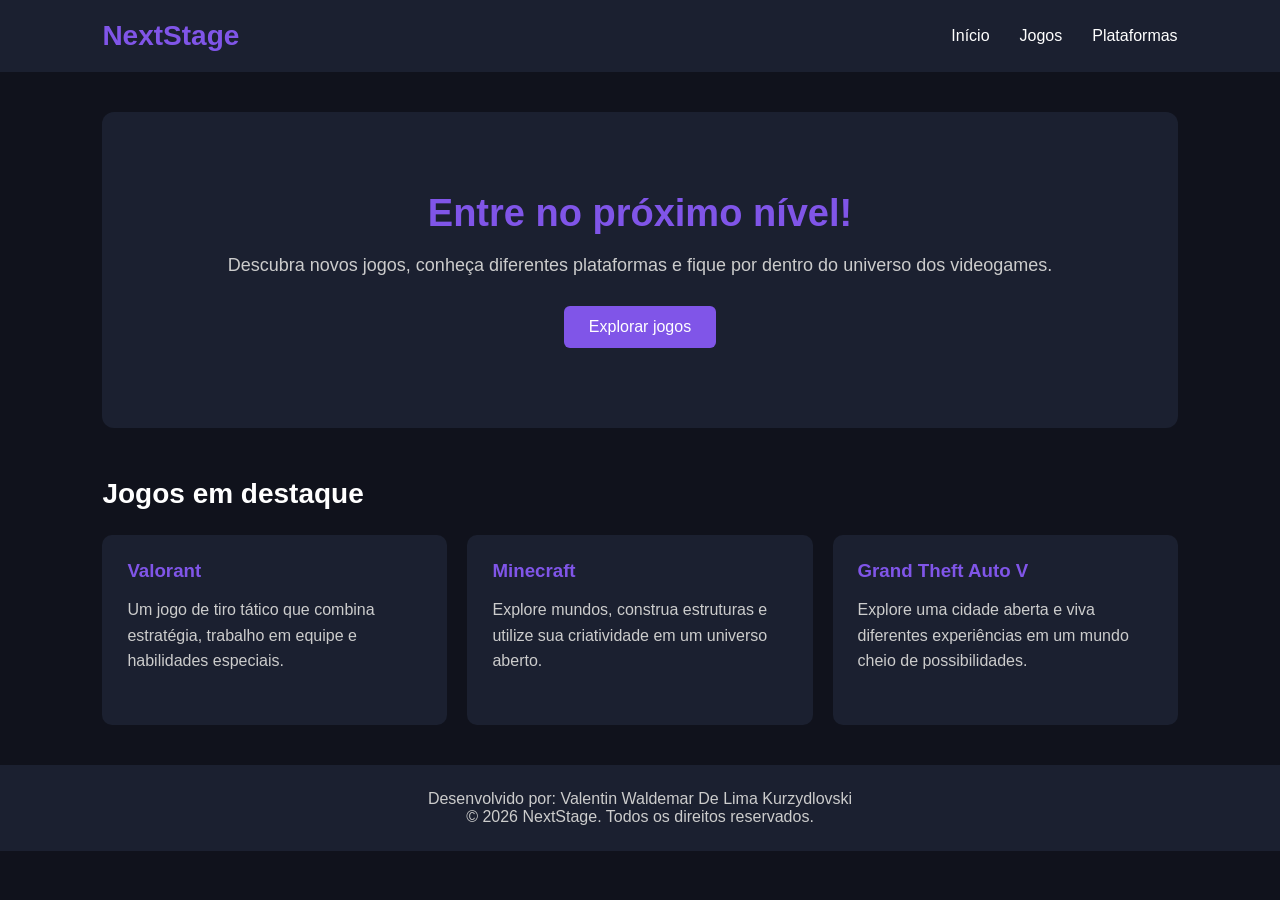
==== index.html @ 2cbc2589 "Estilização da página de jogos+correções na pagina inicial" ====
<!DOCTYPE html>
<html lang="pt-BR">

<head>
    <meta charset="UTF-8">
    <meta name="viewport" content="width=device-width, initial-scale=1.0">

    <title>NextStage | Início</title>

    <link rel="stylesheet" href="css/style.css">
</head>

<body>

    <header>
        <nav>
            <h1>NextStage</h1>

            <ul>
                <li><a href="index.html">Início</a></li>
                <li><a href="jogos.html">Jogos</a></li>
                <li><a href="plataformas.html">Plataformas</a></li>
            </ul>
        </nav>
    </header>

    <main>

        <section>
            <h2>Entre no próximo nível!</h2>

            <p>
                Descubra novos jogos, conheça diferentes plataformas
                e fique por dentro do universo dos videogames.
            </p>

            <a href="jogos.html">Explorar jogos</a>
        </section>

        <section>

            <h2>Jogos em destaque</h2>

            <article>
                <h3>Valorant</h3>
                <p>
                    Um jogo de tiro tático que combina estratégia,
                    trabalho em equipe e habilidades especiais.
                </p>
            </article>

            <article>
                <h3>Minecraft</h3>
                <p>
                    Explore mundos, construa estruturas e utilize
                    sua criatividade em um universo aberto.
                </p>
            </article>

            <article>
                <h3>Grand Theft Auto V</h3>
                <p>
                    Explore uma cidade aberta e viva diferentes
                    experiências em um mundo cheio de possibilidades.
                </p>
            </article>

        </section>

    </main>

    <footer>
        <p>Desenvolvido por: Valentin Waldemar De Lima Kurzydlovski</p>
        <p>&copy; 2026 NextStage. Todos os direitos reservados.</p>
    </footer>

</body>
</html>
---- css/style.css ----
* {
    margin: 0;
    padding: 0;
    box-sizing: border-box;
}

body {
    background-color: #10121C;
    color: #FFFFFF;
    font-family: Arial, sans-serif;
}

header {
    background-color: #1B2030;
    padding: 20px 8%;
}

nav {
    display: flex;
    justify-content: space-between;
    align-items: center;
}

nav h1 {
    color: #8055E8;
    font-size: 28px;
}

nav ul {
    display: flex;
    list-style: none;
    gap: 30px;
}

nav a {
    color: #FFFFFF;
    text-decoration: none;
    font-size: 16px;
}

nav a:hover {
    color: #8055E8;
}

main {
    padding: 40px 8%;
}

main section:first-child {
    background-color: #1B2030;
    padding: 80px 40px;
    border-radius: 12px;
    text-align: center;
    margin-bottom: 50px;
}

main section:first-child h2 {
    font-size: 38px;
    color: #8055E8;
    margin-bottom: 20px;
}

main section:first-child p {
    font-size: 18px;
    color: #CCCCCC;
    margin-bottom: 30px;
}

main section:first-child a {
    display: inline-block;
    background-color: #8055E8;
    color: #FFFFFF;
    padding: 12px 25px;
    border-radius: 6px;
    text-decoration: none;
}

main section:first-child a:hover {
    background-color: #6940CC;
}

main section:nth-child(2) h2 {
    font-size: 28px;
    margin-bottom: 25px;
}

main section:nth-child(2) article {
    display: inline-block;
    background-color: #1B2030;
    width: 31%;
    padding: 25px;
    margin-right: 1%;
    margin-bottom: 20px;
    border-radius: 10px;
    vertical-align: top;
}

article h3 {
    color: #8055E8;
    margin-bottom: 15px;
}

article p {
    color: #CCCCCC;
    line-height: 1.6;
}

footer {
    background-color: #1B2030;
    text-align: center;
    padding: 25px;
    color: #CCCCCC;
}

main section:nth-child(2) {
    display: grid;
    grid-template-columns: repeat(3, 1fr);
    gap: 20px;
}

main section:nth-child(2) h2 {
    grid-column: 1 / -1;
    margin-bottom: 5px;
}

main section:nth-child(2) article {
    width: 100%;
    margin: 0;
    min-height: 190px;
    transition: transform 0.3s;
}

main section:nth-child(2) article:hover {
    transform: translateY(-5px);
}
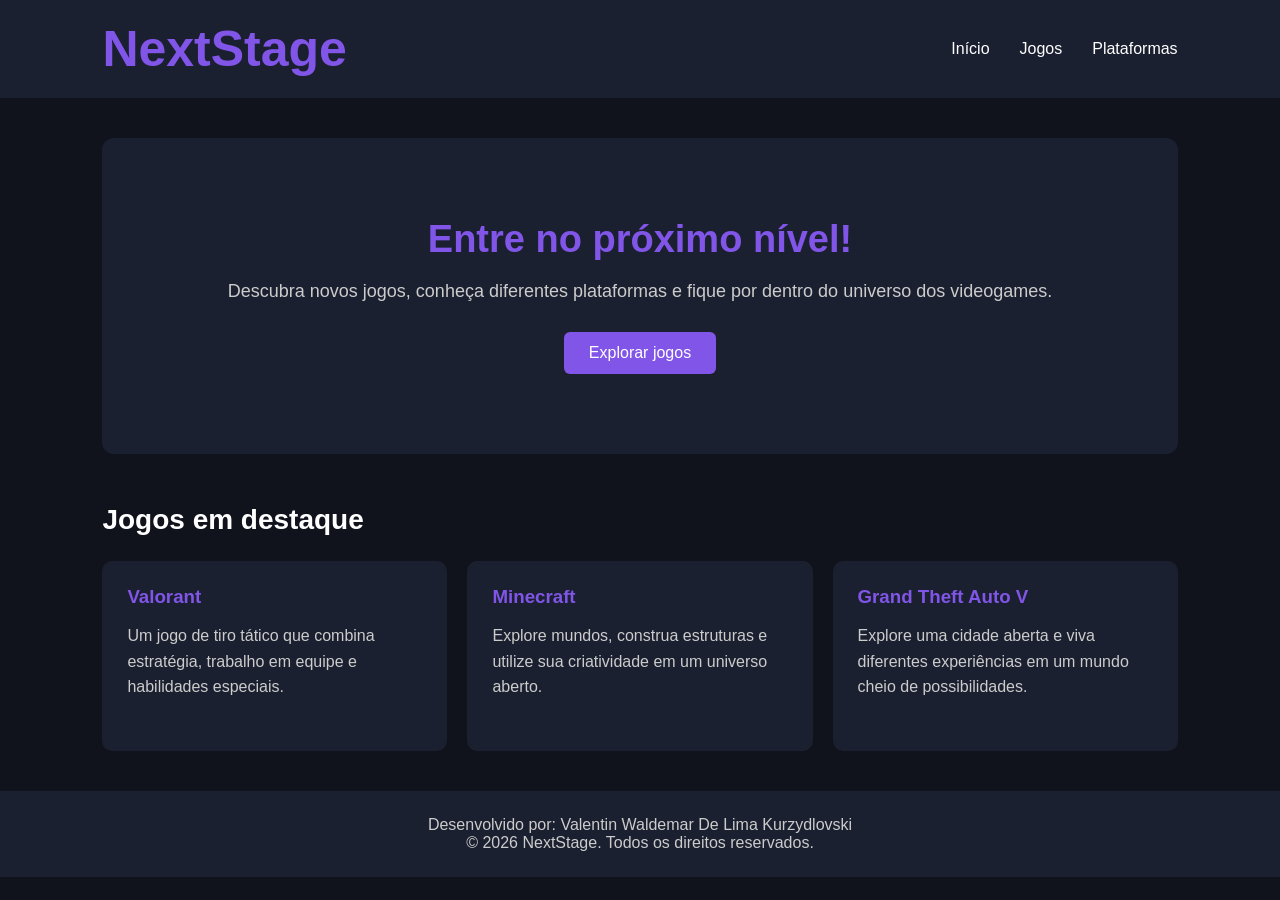
==== commit 7f345380: "Criação da Estrutura HTML da página de plataformas+alteração no cabeçalho" ====
--- a/index.html
+++ b/index.html
@@ -15,7 +15,7 @@
 
     <header>
         <nav>
-            <h1>NextStage</h1>
+            <h1><a href="index.html">NextStage</a></h1>
 
             <ul>
                 <li><a href="index.html">Início</a></li>
--- a/css/style.css
+++ b/css/style.css
@@ -134,3 +134,10 @@
 main section:nth-child(2) article:hover {
     transform: translateY(-5px);
 }
+nav h1 a {
+    display: inline-block;
+    color: inherit;
+    text-decoration: none;
+    font-size: 50px;
+    cursor: pointer;
+}
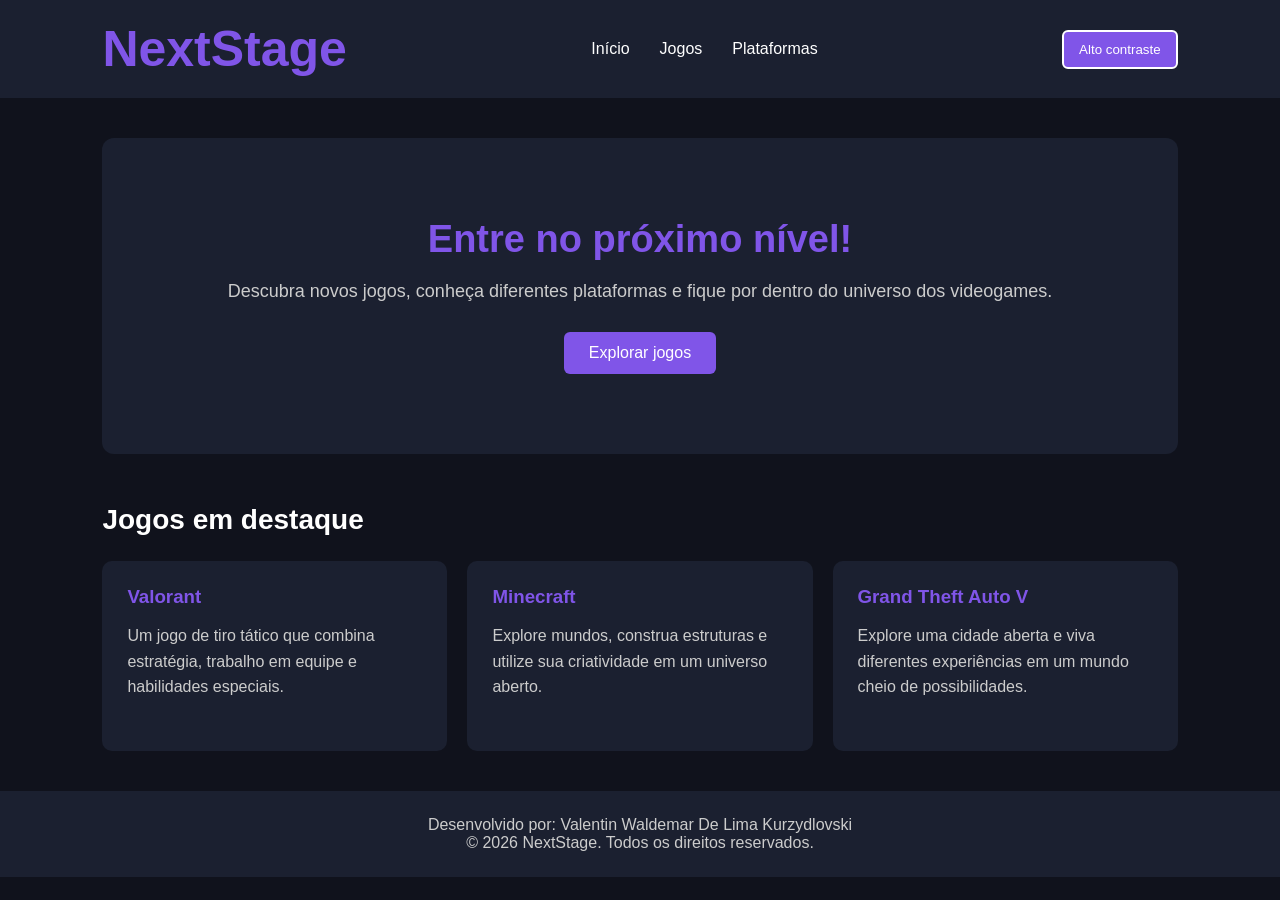
==== commit 812de037: "Adição de recurso de acessibilidade(alto contraste)" ====
--- a/index.html
+++ b/index.html
@@ -10,7 +10,6 @@
 
     <link rel="stylesheet" href="css/style.css">
 </head>
-
 <body>
 
     <header>
@@ -21,7 +20,9 @@
                 <li><a href="index.html">Início</a></li>
                 <li><a href="jogos.html">Jogos</a></li>
                 <li><a href="plataformas.html">Plataformas</a></li>
-            </ul>
+            </ul><button id="botaoContraste" type="button" aria-pressed="false">
+    Alto contraste
+</button>
         </nav>
     </header>
 
@@ -74,6 +75,6 @@
         <p>Desenvolvido por: Valentin Waldemar De Lima Kurzydlovski</p>
         <p>&copy; 2026 NextStage. Todos os direitos reservados.</p>
     </footer>
-
+<script src="js/script.js"></script>
 </body>
 </html>
--- a/css/style.css
+++ b/css/style.css
@@ -140,4 +140,111 @@
     text-decoration: none;
     font-size: 50px;
     cursor: pointer;
-}+}
+
+main section:nth-child(2) article {
+    min-height: 190px;
+    transition: transform 0.3s;
+}
+
+main section:nth-child(2) article:hover {
+    transform: translateY(-5px);
+}
+
+@media (max-width: 768px) {
+    header {
+        padding: 20px 5%;
+    }
+
+    nav {
+        flex-direction: column;
+        gap: 20px;
+    }
+
+    nav ul {
+        gap: 20px;
+        flex-wrap: wrap;
+        justify-content: center;
+    }
+
+    main {
+        padding: 30px 5%;
+    }
+
+    main section:nth-child(2) {
+        grid-template-columns: repeat(2, 1fr);
+    }
+
+    main section:first-child {
+        padding: 50px 20px;
+    }
+
+    main section:first-child h2 {
+        font-size: 30px;
+    }
+}
+
+@media (max-width: 480px) {
+    nav h1 a {
+        font-size: 50px;
+    }
+
+    nav ul {
+        gap: 15px;
+    }
+
+    nav a {
+        font-size: 14px;
+    }
+
+    main section:nth-child(2) {
+        grid-template-columns: 1fr;
+    }
+
+    main section:first-child h2 {
+        font-size: 26px;
+    }
+
+    main section:first-child p {
+        font-size: 16px;
+    }
+}
+#botaoContraste {
+    background-color: #8055E8;
+    color: #FFFFFF;
+    border: 2px solid #FFFFFF;
+    padding: 10px 15px;
+    border-radius: 6px;
+    cursor: pointer;
+}
+
+#botaoContraste:hover {
+    background-color: #6940CC;
+}
+
+.alto-contraste {
+    background-color: #000000 !important;
+    color: #FFFF00 !important;
+}
+
+.alto-contraste header,
+.alto-contraste article,
+.alto-contraste main section:first-child,
+.alto-contraste footer {
+    background-color: #000000 !important;
+    border: 2px solid #FFFF00;
+}
+
+.alto-contraste h1,
+.alto-contraste h2,
+.alto-contraste h3,
+.alto-contraste p,
+.alto-contraste a {
+    color: #FFFF00 !important;
+}
+
+.alto-contraste #botaoContraste {
+    background-color: #FFFF00;
+    color: #000000;
+    border-color: #FFFFFF;
+}
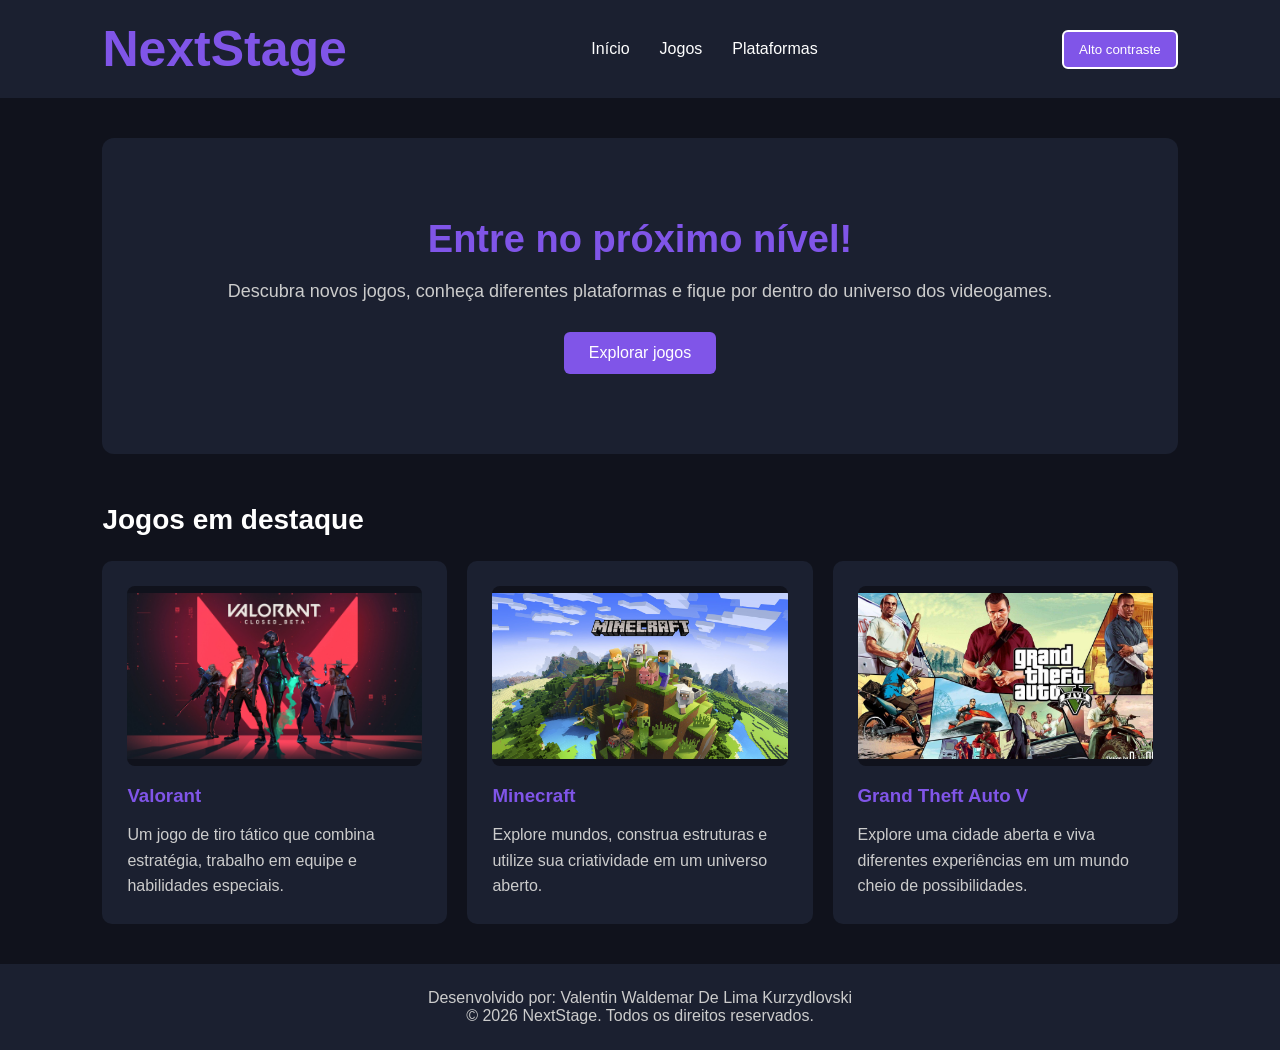
==== commit 262220d1: "adiçao de imagens/ testes de novas funcionalidades" ====
--- a/index.html
+++ b/index.html
@@ -42,16 +42,19 @@
         <section>
 
             <h2>Jogos em destaque</h2>
+            <article>
+    <a href="https://playvalorant.com/pt-br/download/" target="_blank" rel="noopener noreferrer" class="link-jogo">
+        <img src="imagens/valorant.jpg" alt="Capa do jogo Valorant">
+        <h3>Valorant</h3>
+    </a>
+    <p>
+        Um jogo de tiro tático que combina estratégia,
+        trabalho em equipe e habilidades especiais.
+    </p>
+</article>
 
             <article>
-                <h3>Valorant</h3>
-                <p>
-                    Um jogo de tiro tático que combina estratégia,
-                    trabalho em equipe e habilidades especiais.
-                </p>
-            </article>
-
-            <article>
+                <img src="imagens/minecraft.jpg" alt="Capa do jogo Minecraft">
                 <h3>Minecraft</h3>
                 <p>
                     Explore mundos, construa estruturas e utilize
@@ -60,6 +63,7 @@
             </article>
 
             <article>
+                <img src="imagens/gta5.jpg" alt="Capa do jogo Grand Theft Auto V">
                 <h3>Grand Theft Auto V</h3>
                 <p>
                     Explore uma cidade aberta e viva diferentes
--- a/css/style.css
+++ b/css/style.css
@@ -248,3 +248,16 @@
     color: #000000;
     border-color: #FFFFFF;
 }
+main section:nth-child(2) article img {
+    width: 100%;
+    height: 180px;
+    object-fit: contain;
+    background-color: #10121C;
+    border-radius: 8px;
+    margin-bottom: 15px;
+}
+.link-jogo {
+    text-decoration: none;
+    display: block;
+    cursor: pointer;
+}
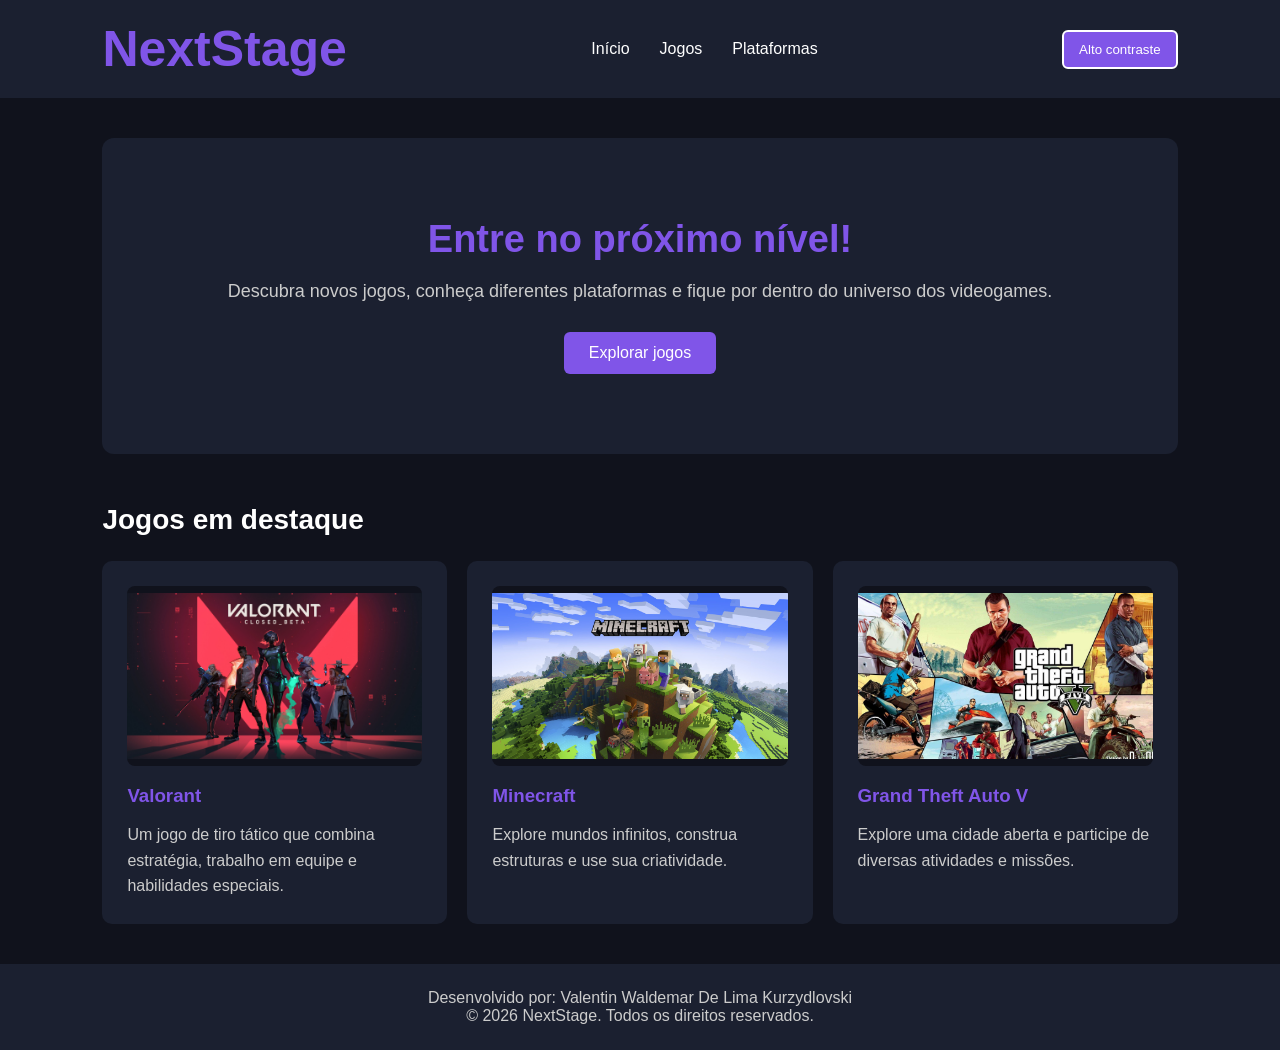
==== commit b6deb1cc: "Adiçaõ de mais jogos/adição de links clicaveis na página de cada jogo+correção de erros" ====
--- a/index.html
+++ b/index.html
@@ -1,4 +1,3 @@
-
 <!DOCTYPE html>
 <html lang="pt-BR">
 
@@ -53,21 +52,25 @@
     </p>
 </article>
 
-            <article>
-                <img src="imagens/minecraft.jpg" alt="Capa do jogo Minecraft">
-                <h3>Minecraft</h3>
+             <article>
+                <a href="https://www.minecraft.net/pt-br" target="_blank" rel="noopener noreferrer" class="link-jogo">
+                    <img src="imagens/minecraft.jpg" alt="Capa do jogo Minecraft">
+                    <h3>Minecraft</h3>
+                </a>
                 <p>
-                    Explore mundos, construa estruturas e utilize
-                    sua criatividade em um universo aberto.
+                    Explore mundos infinitos, construa estruturas
+                    e use sua criatividade.
                 </p>
             </article>
 
             <article>
-                <img src="imagens/gta5.jpg" alt="Capa do jogo Grand Theft Auto V">
-                <h3>Grand Theft Auto V</h3>
+                <a href="https://www.rockstargames.com/br/gta5" target="_blank" rel="noopener noreferrer" class="link-jogo">
+                    <img src="imagens/gta5.jpg" alt="Capa do jogo Grand Theft Auto V">
+                    <h3>Grand Theft Auto V</h3>
+                </a>
                 <p>
-                    Explore uma cidade aberta e viva diferentes
-                    experiências em um mundo cheio de possibilidades.
+                    Explore uma cidade aberta e participe de
+                    diversas atividades e missões.
                 </p>
             </article>
 
--- a/css/style.css
+++ b/css/style.css
@@ -1,4 +1,3 @@
-
 * {
     margin: 0;
     padding: 0;
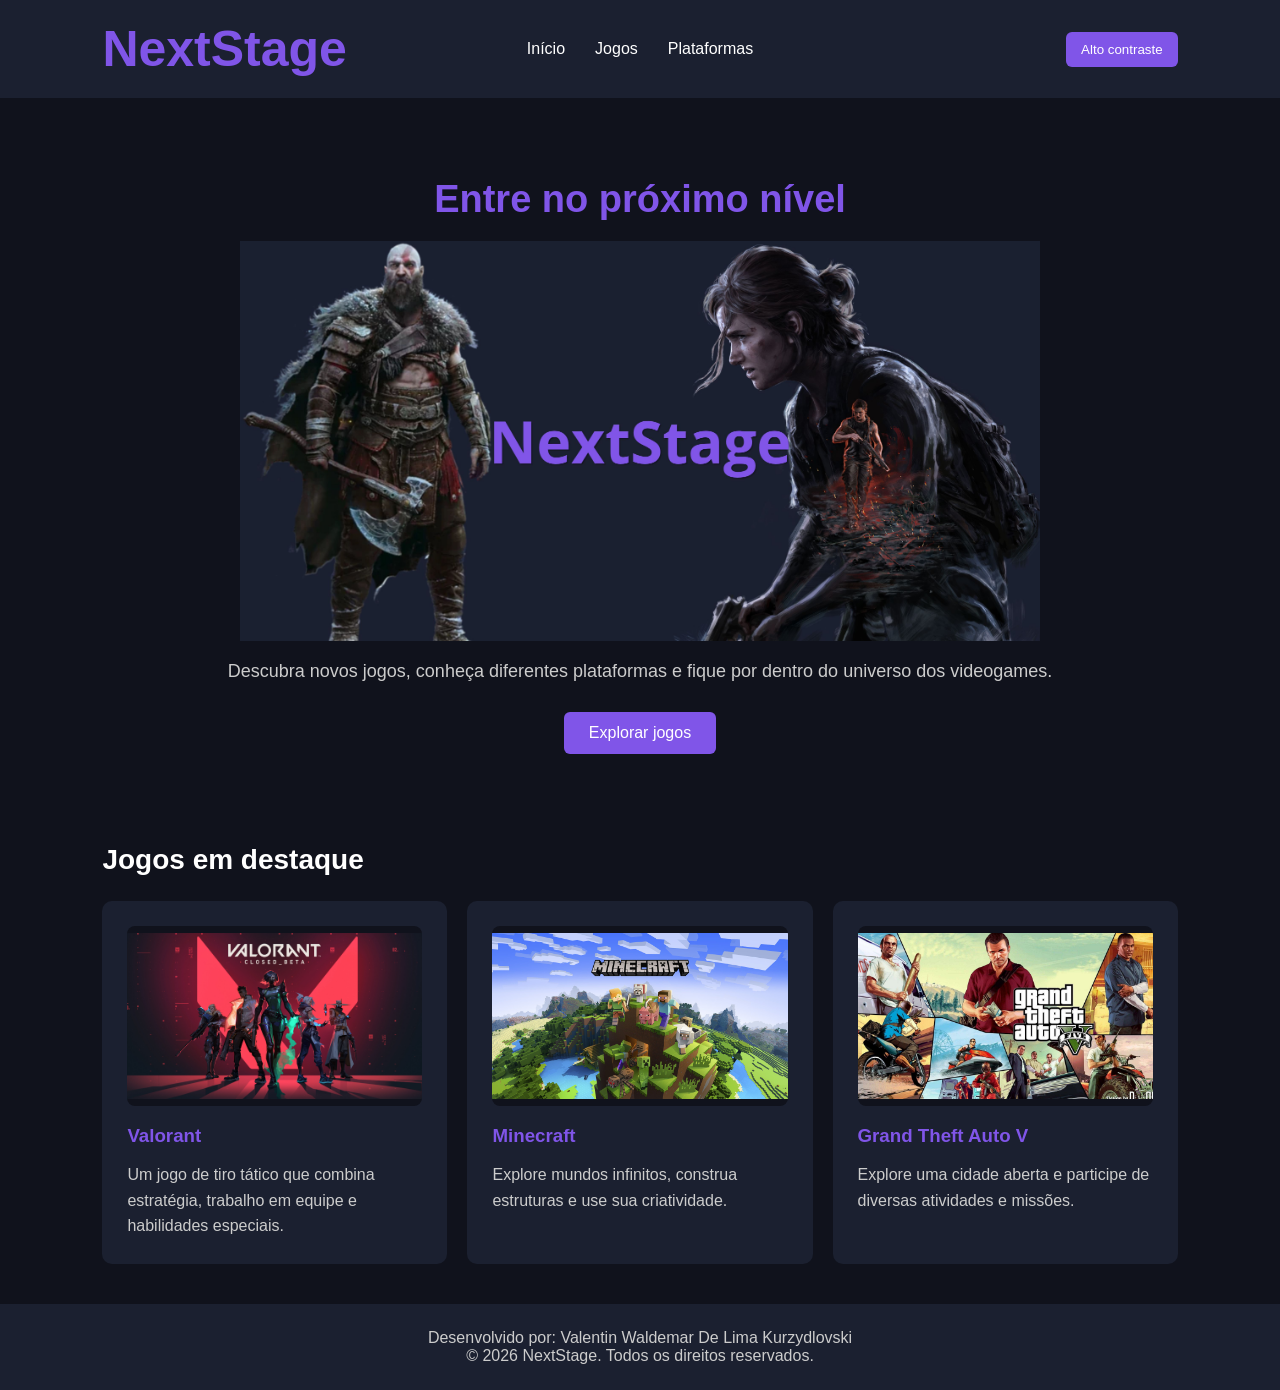
==== commit e7331042: "correções finais e estilização" ====
--- a/index.html
+++ b/index.html
@@ -27,19 +27,23 @@
 
     <main>
 
-        <section>
-            <h2>Entre no próximo nível!</h2>
+        
+<section class="apresentacao">
+    <h2>Entre no próximo nível</h2>
 
-            <p>
-                Descubra novos jogos, conheça diferentes plataformas
-                e fique por dentro do universo dos videogames.
-            </p>
+    <div class="banner-container">
+    <img src="imagens/banner.jpg" alt="Banner do NextStage" class="banner">
+</div>
 
-            <a href="jogos.html">Explorar jogos</a>
-        </section>
+    <p>
+        Descubra novos jogos, conheça diferentes plataformas
+        e fique por dentro do universo dos videogames.
+    </p>
+
+    <a href="jogos.html" class="botao-explorar">Explorar jogos</a>
+</section>
 
         <section>
-
             <h2>Jogos em destaque</h2>
             <article>
     <a href="https://playvalorant.com/pt-br/download/" target="_blank" rel="noopener noreferrer" class="link-jogo">
--- a/css/style.css
+++ b/css/style.css
@@ -16,20 +16,24 @@
 }
 
 nav {
-    display: flex;
-    justify-content: space-between;
+    display: grid;
+    grid-template-columns: 1fr auto 1fr;
     align-items: center;
 }
 
 nav h1 {
-    color: #8055E8;
-    font-size: 28px;
+    justify-self: start;
 }
 
 nav ul {
     display: flex;
     list-style: none;
     gap: 30px;
+    justify-content: center;
+}
+
+#botaoContraste {
+    justify-self: end;
 }
 
 nav a {
@@ -135,10 +139,14 @@
 }
 nav h1 a {
     display: inline-block;
-    color: inherit;
+    color: #8055E8;
     text-decoration: none;
     font-size: 50px;
     cursor: pointer;
+}
+
+nav h1 a:hover {
+    color: #FFFFFF;
 }
 
 main section:nth-child(2) article {
@@ -211,7 +219,8 @@
 #botaoContraste {
     background-color: #8055E8;
     color: #FFFFFF;
-    border: 2px solid #FFFFFF;
+    border: none;
+    outline: none;
     padding: 10px 15px;
     border-radius: 6px;
     cursor: pointer;
@@ -259,4 +268,55 @@
     text-decoration: none;
     display: block;
     cursor: pointer;
+}
+.banner-container {
+    width: 100%;
+    margin: 20px 0;
+    border-radius: 20px;
+    overflow: hidden;
+}
+
+.banner {
+    width: 100%;
+    height: 400px;
+    object-fit: contain;
+    display: block;
+    border-radius: 20px;
+}
+.espaco-vazio {
+    display: none;
+}
+.chamada-plataformas {
+    text-align: center;
+    background-color: transparent;
+    padding: 40px 20px;
+    margin-top: 40px;
+}
+
+.chamada-plataformas h2 {
+    color: #8055E8;
+    margin-bottom: 15px;
+}
+
+.chamada-plataformas p {
+    color: #CCCCCC;
+    margin-bottom: 25px;
+}
+
+.chamada-plataformas a {
+    display: inline-block;
+    background-color: #8055E8;
+    color: #FFFFFF;
+    padding: 12px 25px;
+    border-radius: 6px;
+    text-decoration: none;
+}
+
+.chamada-plataformas a:hover {
+    background-color: #6940CC;
+}
+main section.apresentacao {
+    background-color: transparent;
+    padding: 40px 0;
+    border-radius: 0;
 }
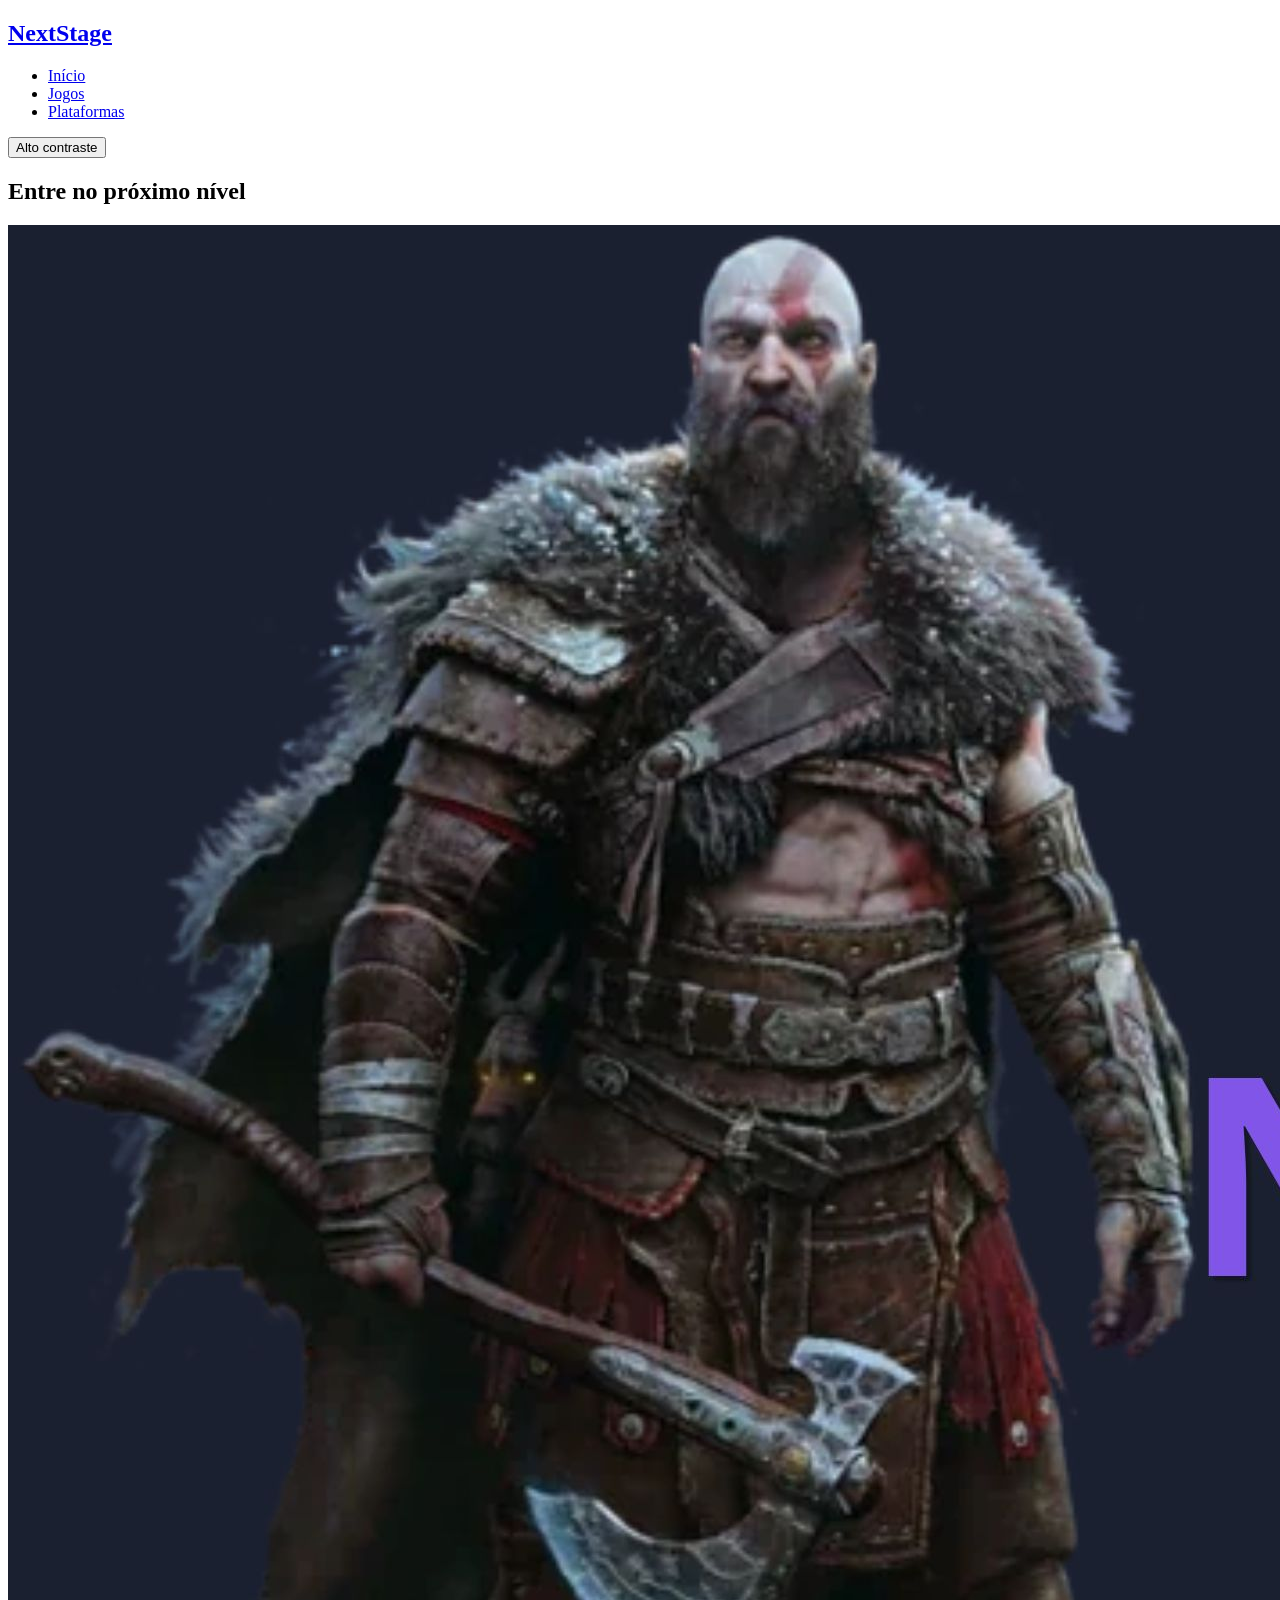
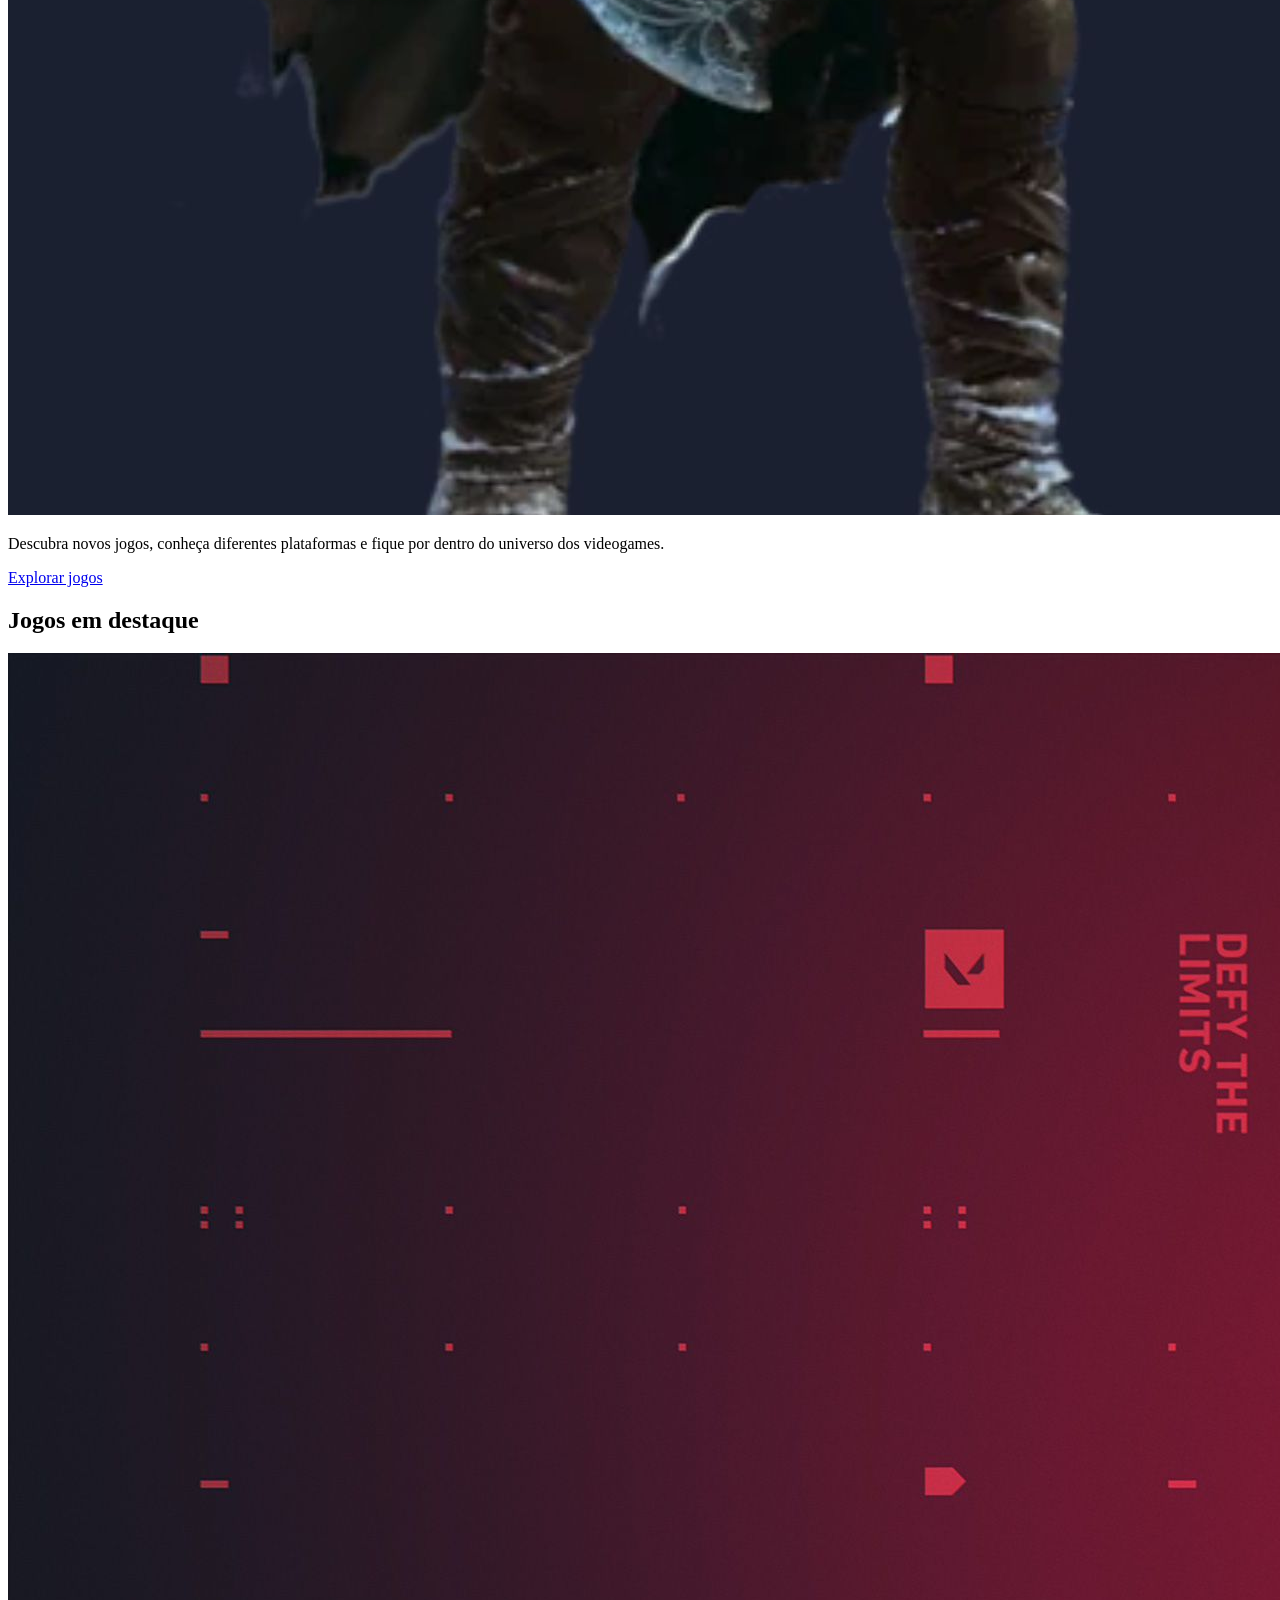
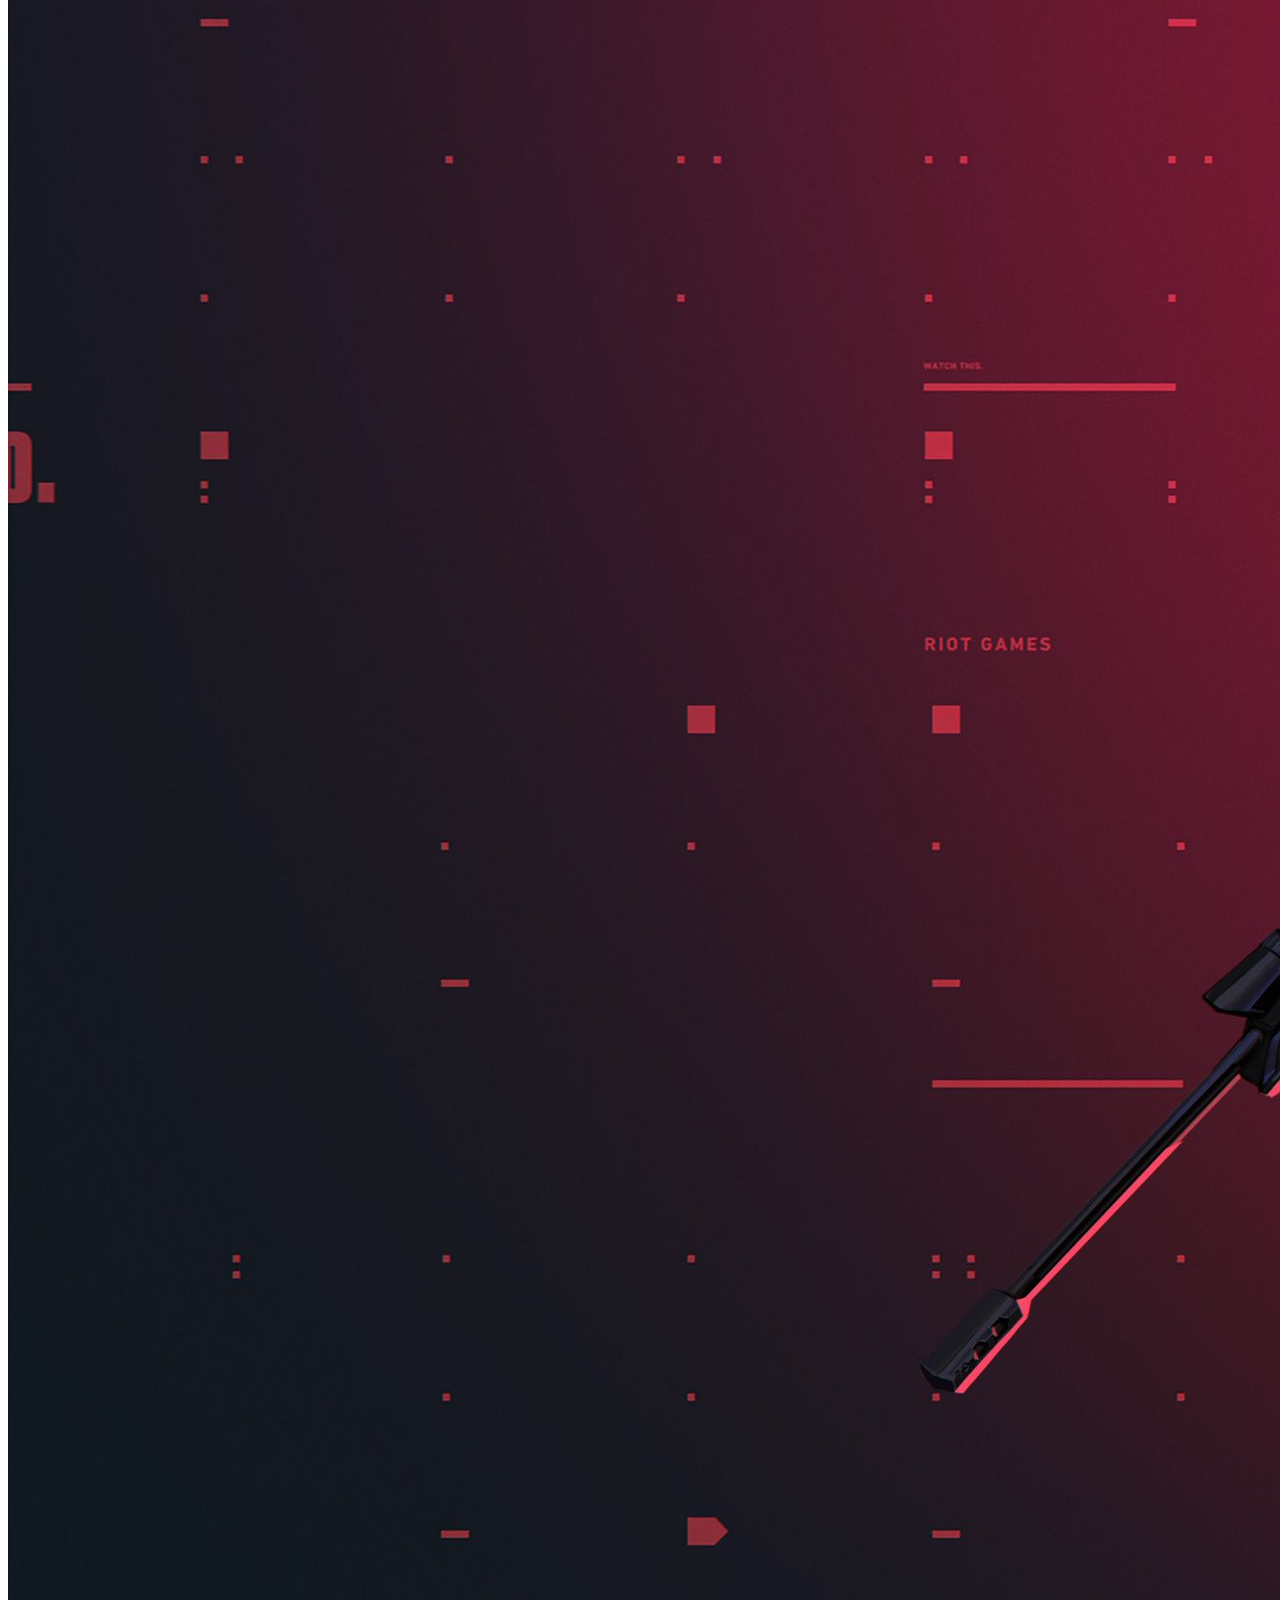
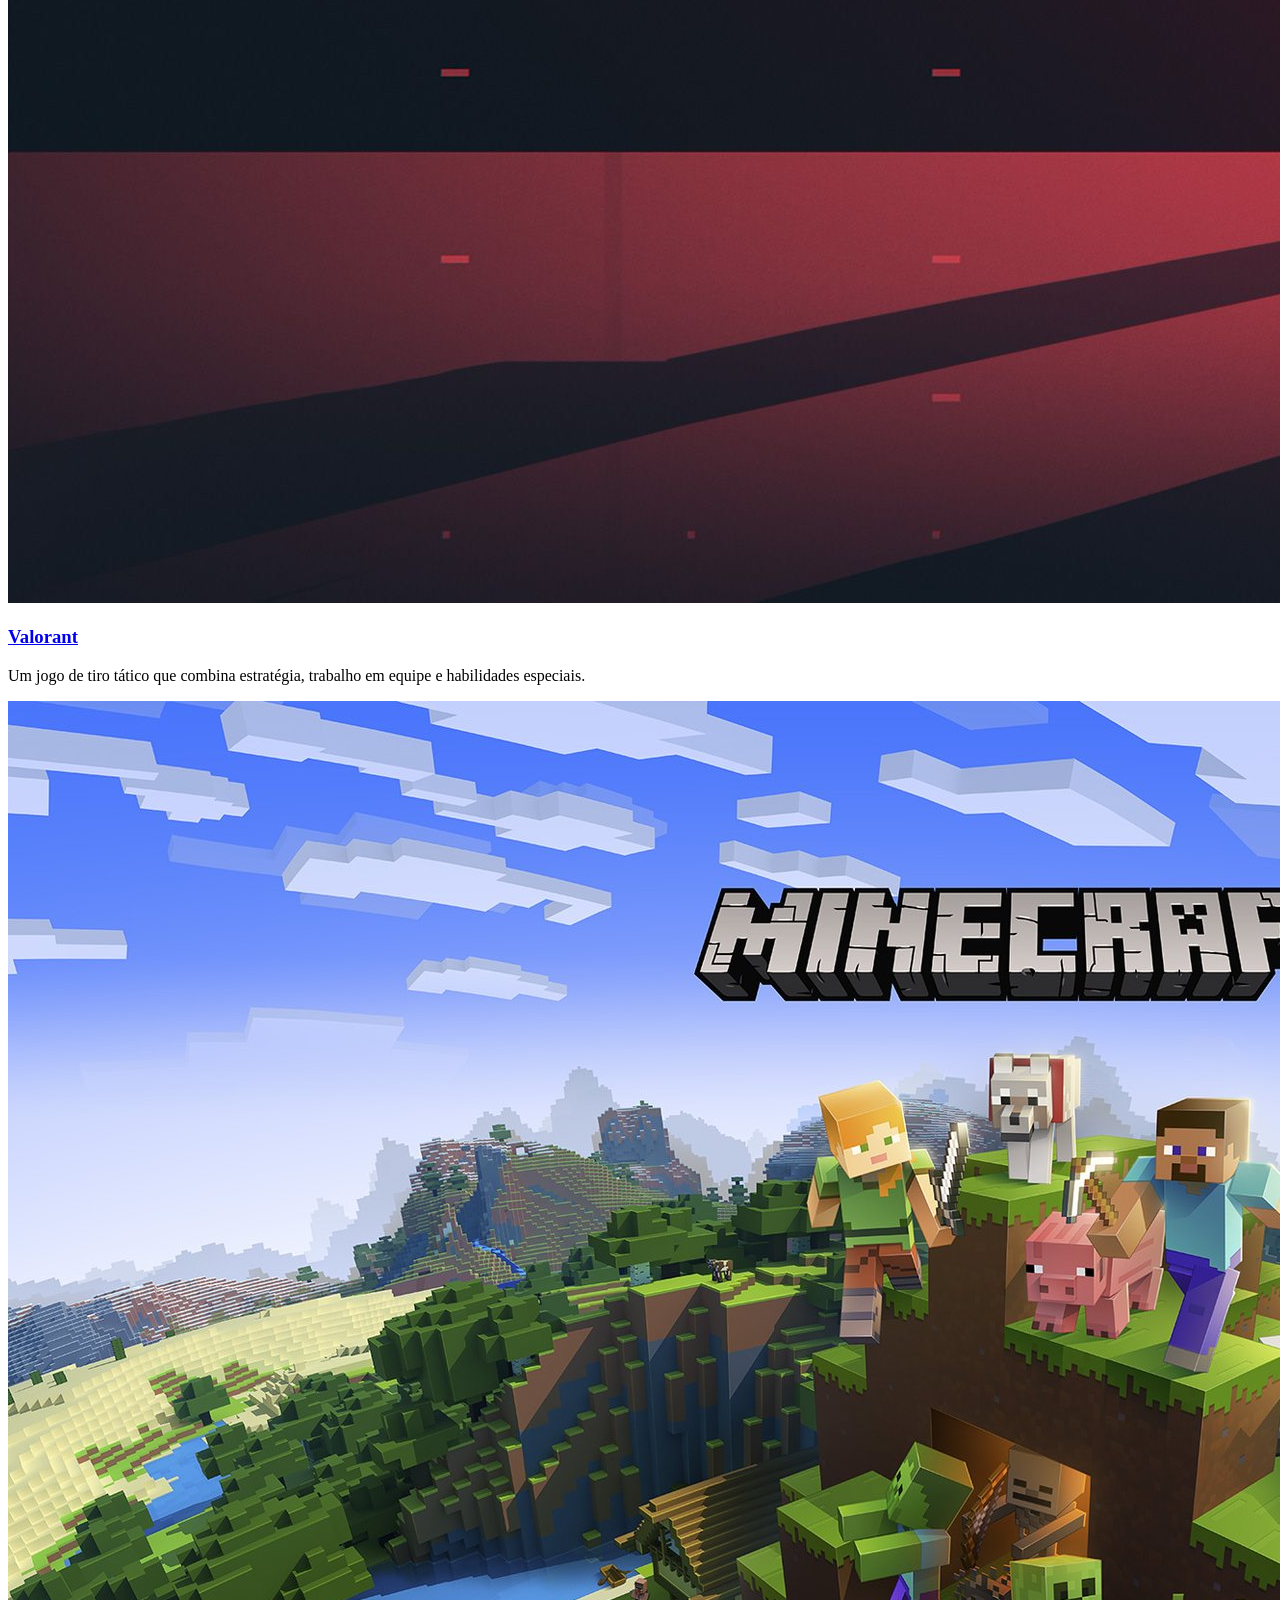
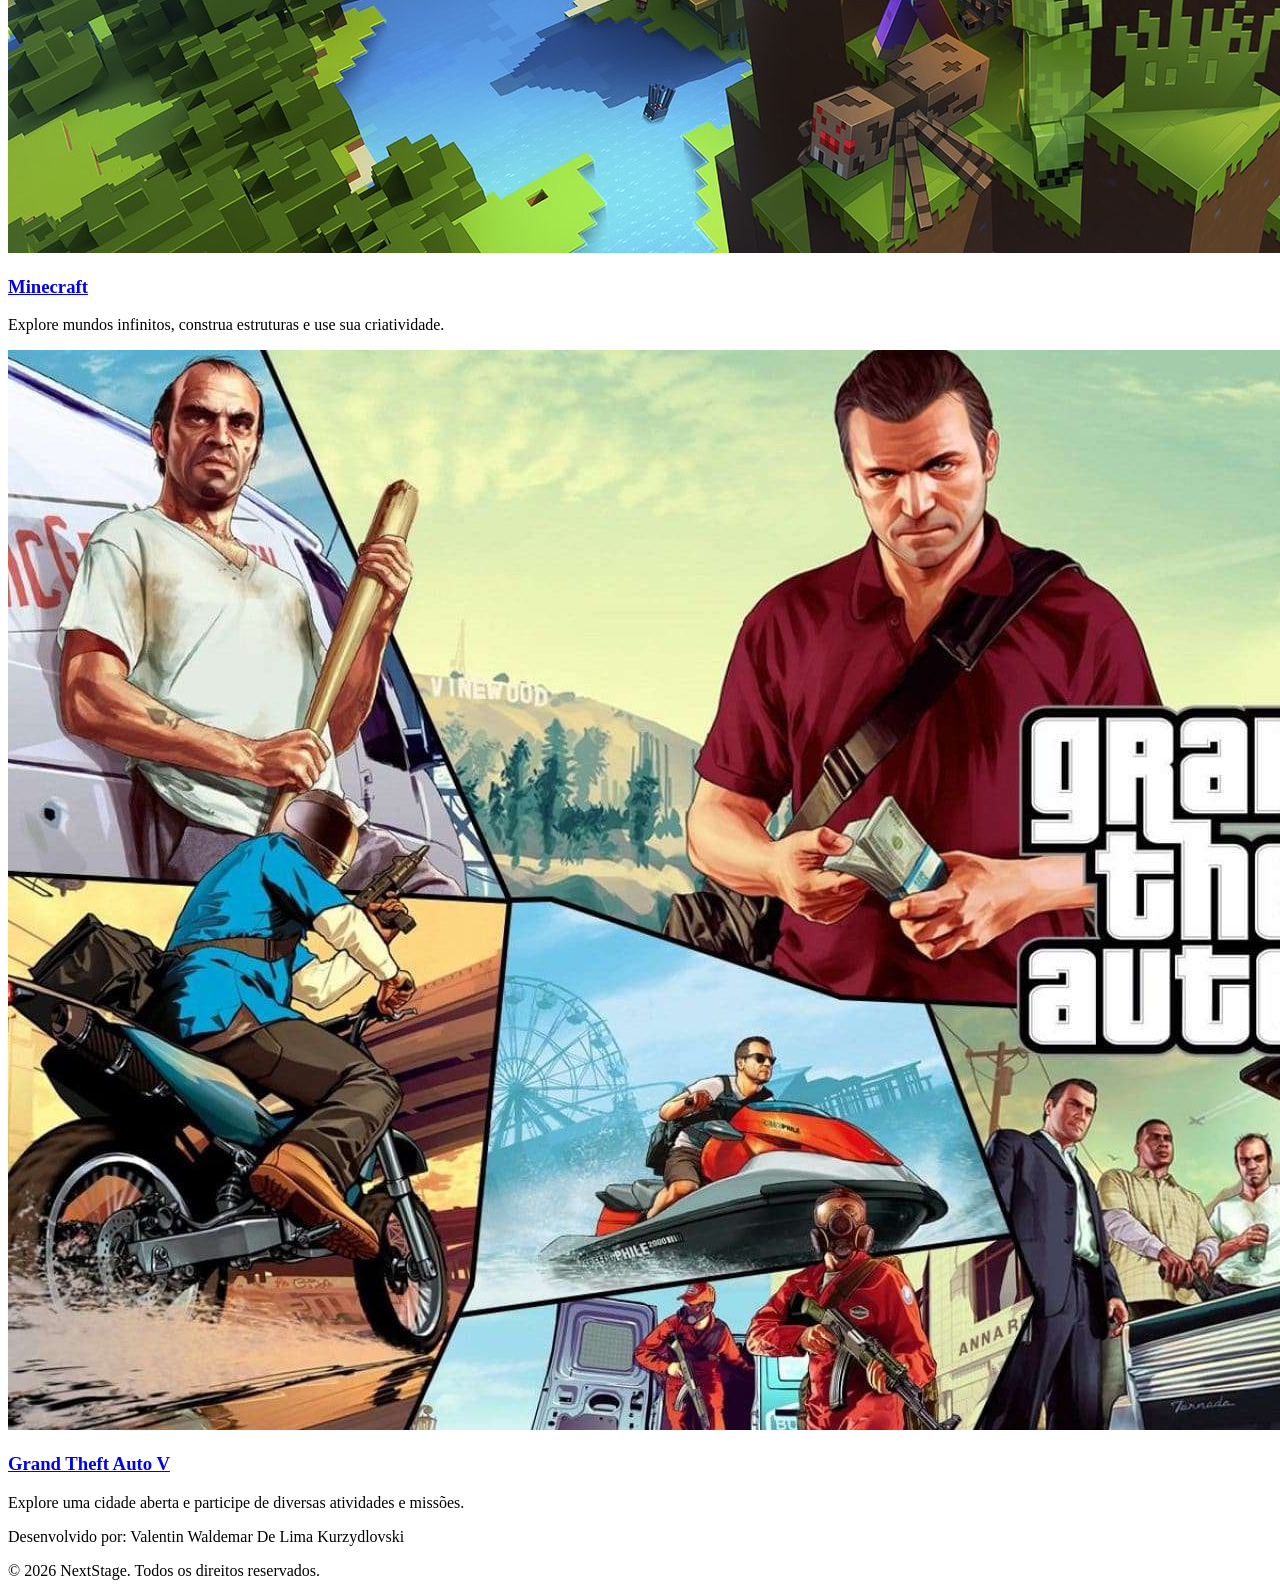
==== commit 319c6aa7: "Correção pra funcionar o github pages" ====
--- a/index.html
+++ b/index.html
@@ -7,7 +7,7 @@
 
     <title>NextStage | Início</title>
 
-    <link rel="stylesheet" href="css/style.css">
+    <link rel="stylesheet" href="CSS/style.css">
 </head>
 <body>
 
@@ -86,6 +86,6 @@
         <p>Desenvolvido por: Valentin Waldemar De Lima Kurzydlovski</p>
         <p>&copy; 2026 NextStage. Todos os direitos reservados.</p>
     </footer>
-<script src="js/script.js"></script>
+<script src="JS/script.js"></script>
 </body>
 </html>
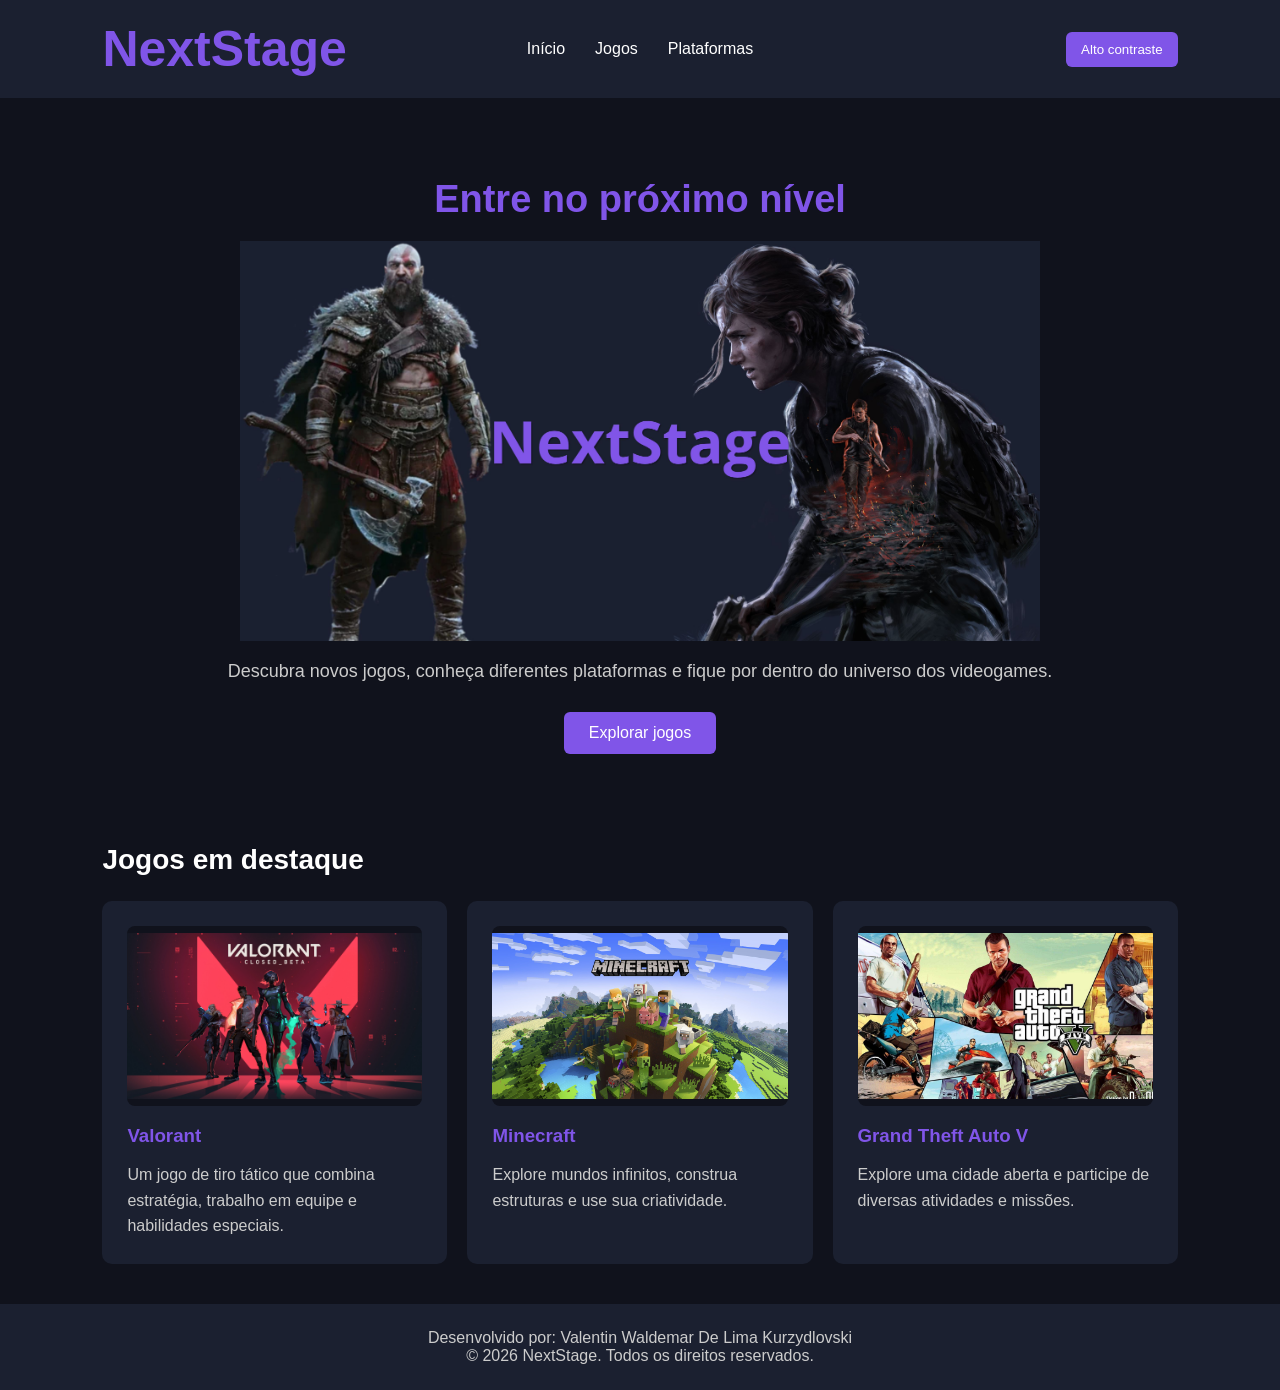
==== commit 8b58b203: "..." ====
--- a/index.html
+++ b/index.html
@@ -7,7 +7,7 @@
 
     <title>NextStage | Início</title>
 
-    <link rel="stylesheet" href="CSS/style.css">
+    <link rel="stylesheet" href="css/style.css">
 </head>
 <body>
 
--- a/css/style.css
+++ b/css/style.css
@@ -0,0 +1,331 @@
+* {
+    margin: 0;
+    padding: 0;
+    box-sizing: border-box;
+}
+
+body {
+    background-color: #10121C;
+    color: #FFFFFF;
+    font-family: Arial, sans-serif;
+}
+
+header {
+    background-color: #1B2030;
+    padding: 20px 8%;
+}
+
+nav {
+    display: grid;
+    grid-template-columns: 1fr auto 1fr;
+    align-items: center;
+}
+
+nav h1 {
+    justify-self: start;
+}
+
+nav ul {
+    display: flex;
+    list-style: none;
+    gap: 30px;
+    justify-content: center;
+}
+
+#botaoContraste {
+    justify-self: end;
+}
+
+nav a {
+    color: #FFFFFF;
+    text-decoration: none;
+    font-size: 16px;
+}
+
+nav a:hover {
+    color: #8055E8;
+}
+
+main {
+    padding: 40px 8%;
+}
+
+main section:first-child {
+    background-color: #1B2030;
+    padding: 80px 40px;
+    border-radius: 12px;
+    text-align: center;
+    margin-bottom: 50px;
+}
+
+main section:first-child h2 {
+    font-size: 38px;
+    color: #8055E8;
+    margin-bottom: 20px;
+}
+
+main section:first-child p {
+    font-size: 18px;
+    color: #CCCCCC;
+    margin-bottom: 30px;
+}
+
+main section:first-child a {
+    display: inline-block;
+    background-color: #8055E8;
+    color: #FFFFFF;
+    padding: 12px 25px;
+    border-radius: 6px;
+    text-decoration: none;
+}
+
+main section:first-child a:hover {
+    background-color: #6940CC;
+}
+
+main section:nth-child(2) h2 {
+    font-size: 28px;
+    margin-bottom: 25px;
+}
+
+main section:nth-child(2) article {
+    display: inline-block;
+    background-color: #1B2030;
+    width: 31%;
+    padding: 25px;
+    margin-right: 1%;
+    margin-bottom: 20px;
+    border-radius: 10px;
+    vertical-align: top;
+}
+
+article h3 {
+    color: #8055E8;
+    margin-bottom: 15px;
+}
+
+article p {
+    color: #CCCCCC;
+    line-height: 1.6;
+}
+
+footer {
+    background-color: #1B2030;
+    text-align: center;
+    padding: 25px;
+    color: #CCCCCC;
+}
+
+main section:nth-child(2) {
+    display: grid;
+    grid-template-columns: repeat(3, 1fr);
+    gap: 20px;
+}
+
+main section:nth-child(2) h2 {
+    grid-column: 1 / -1;
+    margin-bottom: 5px;
+}
+
+main section:nth-child(2) article {
+    width: 100%;
+    margin: 0;
+    min-height: 190px;
+    transition: transform 0.3s;
+}
+
+main section:nth-child(2) article:hover {
+    transform: translateY(-5px);
+}
+nav h1 a {
+    display: inline-block;
+    color: #8055E8;
+    text-decoration: none;
+    font-size: 50px;
+    cursor: pointer;
+}
+
+nav h1 a:hover {
+    color: #FFFFFF;
+}
+
+main section:nth-child(2) article {
+    min-height: 190px;
+    transition: transform 0.3s;
+}
+
+main section:nth-child(2) article:hover {
+    transform: translateY(-5px);
+}
+
+@media (max-width: 768px) {
+    header {
+        padding: 20px 5%;
+    }
+
+    nav {
+    grid-template-columns: 1fr;
+    justify-items: center;
+    gap: 20px;
+}
+
+nav h1 {
+    justify-self: center;
+}
+
+#botaoContraste {
+    justify-self: center;
+}
+
+    nav ul {
+        gap: 20px;
+        flex-wrap: wrap;
+        justify-content: center;
+    }
+
+    main {
+        padding: 30px 5%;
+    }
+
+    main section:nth-child(2) {
+        grid-template-columns: repeat(2, 1fr);
+    }
+
+    main section:first-child {
+        padding: 50px 20px;
+    }
+
+    main section:first-child h2 {
+        font-size: 30px;
+    }
+}
+
+@media (max-width: 480px) {
+    nav h1 a {
+        font-size: 50px;
+    }
+
+    nav ul {
+        gap: 15px;
+    }
+
+    nav a {
+        font-size: 14px;
+    }
+
+    main section:nth-child(2) {
+        grid-template-columns: 1fr;
+    }
+
+    main section:first-child h2 {
+        font-size: 26px;
+    }
+
+    main section:first-child p {
+        font-size: 16px;
+    }
+}
+#botaoContraste {
+    background-color: #8055E8;
+    color: #FFFFFF;
+    border: none;
+    outline: none;
+    padding: 10px 15px;
+    border-radius: 6px;
+    cursor: pointer;
+}
+
+#botaoContraste:hover {
+    background-color: #6940CC;
+}
+
+.alto-contraste {
+    background-color: #000000 !important;
+    color: #FFFF00 !important;
+}
+
+.alto-contraste header,
+.alto-contraste article,
+.alto-contraste main section:first-child,
+.alto-contraste footer {
+    background-color: #000000 !important;
+    border: 2px solid #FFFF00;
+}
+
+.alto-contraste h1,
+.alto-contraste h2,
+.alto-contraste h3,
+.alto-contraste p,
+.alto-contraste a {
+    color: #FFFF00 !important;
+}
+
+.alto-contraste #botaoContraste {
+    background-color: #FFFF00;
+    color: #000000;
+    border-color: #FFFFFF;
+}
+main section:nth-child(2) article img {
+    width: 100%;
+    height: 180px;
+    object-fit: contain;
+    background-color: #10121C;
+    border-radius: 8px;
+    margin-bottom: 15px;
+}
+.link-jogo {
+    text-decoration: none;
+    display: block;
+    cursor: pointer;
+}
+.banner-container {
+    width: 100%;
+    margin: 20px 0;
+    border-radius: 20px;
+    overflow: hidden;
+}
+
+.banner {
+    width: 100%;
+    height: 400px;
+    object-fit: contain;
+    display: block;
+    border-radius: 20px;
+}
+.espaco-vazio {
+    display: none;
+}
+.chamada-plataformas {
+    text-align: center;
+    background-color: transparent;
+    padding: 40px 20px;
+    margin-top: 40px;
+}
+
+.chamada-plataformas h2 {
+    color: #8055E8;
+    margin-bottom: 15px;
+}
+
+.chamada-plataformas p {
+    color: #CCCCCC;
+    margin-bottom: 25px;
+}
+
+.chamada-plataformas a {
+    display: inline-block;
+    background-color: #8055E8;
+    color: #FFFFFF;
+    padding: 12px 25px;
+    border-radius: 6px;
+    text-decoration: none;
+}
+
+.chamada-plataformas a:hover {
+    background-color: #6940CC;
+}
+main section.apresentacao {
+    background-color: transparent;
+    padding: 40px 0;
+    border-radius: 0;
+}
